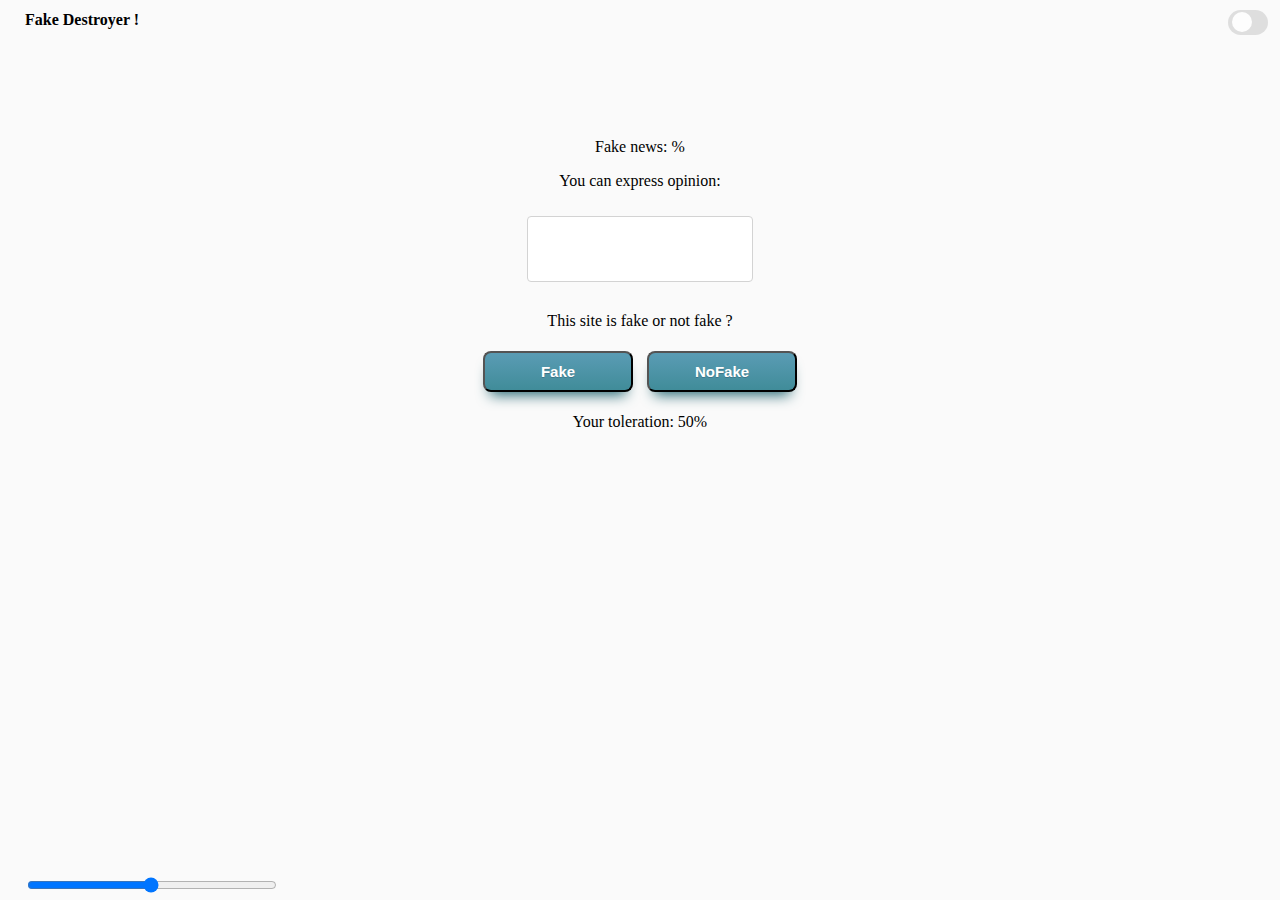
==== plugin/popup.html @ 9ff84e1b "fake rate updates" ====
<!DOCTYPE html>
<html>

<head>
    <script src="jquery-3.4.1.min.js"></script>
  <style>
    body {
      padding: 10px 20px 10px 20px;
      text-align: center;
      background-color:#fafafa;
    }

    p {
      text-align: center;
    }

    textarea.description {
      width: 220px;
      height: 60px;
      margin: 10px;
      border-radius:4px;
      border-width:thin;
      border-color:lightgray;
      resize: none;
    }

    p.logo{
        position: absolute;
  		display: inline-block;
      	left: 25px;
      	top: -5px;
      	font-size:16px;
      	font-weight:bold;
    }
    image{
      position: absolute;
      left:5px;
      top: 5px;
    }
    
  </style>
  <link rel="stylesheet" type="text/css" href="switch_style.css">
  <link rel="stylesheet" type="text/css" href="button_style.css">
  <link rel="stylesheet" type="text/css" href="slider_style.css">

</head>
<body>
  <div class="header">
  <p class="logo ptag">Fake Destroyer !</p>
  <label class="switch" >
  <input type="checkbox" id="togBckGr">
  <span class="slider round"></span>
	</label>
  </div>
  <canvas id="myCanvas" style="margin-top:-50px;margin-left: 28px;"></canvas>
  <p>   Fake news: <span id="rejtio"></span>%</p>
  <p class="ptag" id="opinion">You can express opinion:</p>
  <textarea rows="4" cols="50" class="description" id="descr"></textarea>
  <p class="ptag">This site is fake or not fake ?</p>
  <button id="fake" class="myButton">Fake</button>
  <button id="nofake" class="myButton">NoFake</button>
  <div class="slidecontainer">
      <p>   Your toleration: <span id="demo"></span>%</p>
      <input type="range" min="1" max="100" value="50" id="myRange">
    </div>
  <script src="popup.js"></script>
  <script src="chart.js"></script>
</body>

</html>
---- plugin/switch_style.css ----
.switch {
  position: absolute;
  display: inline-block;
  top:10px;
  right:12px;
  width: 40px;
  height: 15px;
}

.switch input { 
  opacity: 0;
  width: 0;
  height: 0;
}

.slider {
  position: absolute;
  cursor: pointer;
  top: 0;
  left: 0;
  right: 0;
  bottom: 0;
  background-color: #ccc;
  -webkit-transition: .4s;
  transition: .4s;
}

.slider:before {
  position: absolute;
  content: "";  
  height: 20px;
  width: 20px;
  left: 4px;
  bottom: 3px;
  background-color: white;
  -webkit-transition: .4s;
  transition: .4s;
}

input:checked + .slider {
  background-color: black;
}

input:focus + .slider {
  box-shadow: 0 0 1px #2196F3;
}

input:checked + .slider:before {
  -webkit-transform: translateX(10px);
  -ms-transform: translateX(10px);
  transform: translateX(10px);
}

/* Rounded sliders */
.slider.round {
  border-radius: 34px;
}

.slider.round:before {
  border-radius: 50%;
}
---- plugin/button_style.css ----
.myButton {
	-moz-box-shadow: 0px 10px 14px -7px #276873;
	-webkit-box-shadow: 0px 10px 14px -7px #276873;
	box-shadow: 0px 10px 14px -7px #276873;
	background:-webkit-gradient(linear, left top, left bottom, color-stop(0.05, #599bb3), color-stop(1, #408c99));
	background:-moz-linear-gradient(top, #599bb3 5%, #408c99 100%);
	background:-webkit-linear-gradient(top, #599bb3 5%, #408c99 100%);
	background:-o-linear-gradient(top, #599bb3 5%, #408c99 100%);
	background:-ms-linear-gradient(top, #599bb3 5%, #408c99 100%);
	background:linear-gradient(to bottom, #599bb3 5%, #408c99 100%);
	filter:progid:DXImageTransform.Microsoft.gradient(startColorstr='#599bb3', endColorstr='#408c99',GradientType=0);
	background-color:#599bb3;
	-moz-border-radius:8px;
	-webkit-border-radius:8px;
	border-radius:8px;
	display:inline-block;
	cursor:pointer;
	color:#ffffff;
	font-family:Arial;
	font-size:15px;
	font-weight:bold;
	padding:10px 24px;
	text-decoration:none;
	text-shadow:0px 1px 0px #3d768a;
	margin:5px;
	width: 150px;
}
.myButton:hover:enabled {
	background:-webkit-gradient(linear, left top, left bottom, color-stop(0.05, #408c99), color-stop(1, #599bb3));
	background:-moz-linear-gradient(top, #408c99 5%, #599bb3 100%);
	background:-webkit-linear-gradient(top, #408c99 5%, #599bb3 100%);
	background:-o-linear-gradient(top, #408c99 5%, #599bb3 100%);
	background:-ms-linear-gradient(top, #408c99 5%, #599bb3 100%);
	background:linear-gradient(to bottom, #408c99 5%, #599bb3 100%);
	filter:progid:DXImageTransform.Microsoft.gradient(startColorstr='#408c99', endColorstr='#599bb3',GradientType=0);
	background-color:#408c99;
}
.myButton:active:enabled {
	position:relative;
}

.btnClicked{
  	background:-webkit-gradient(linear, left top, left bottom, color-stop(0.05, #408c99), color-stop(1, #599bb3));
	background:-moz-linear-gradient(top, #80bcc9 5%, #99Cbf3 100%);
	background:-webkit-linear-gradient(top, #80bcc9 5%, #99Cbf3 100%);
	background:-o-linear-gradient(top, #80bcc9 5%, #99Cbf3 100%);
	background:-ms-linear-gradient(top, #80bcc9 5%, #99Cbf3 100%);
	background:linear-gradient(to bottom, #80bcc9 5%, #99Cbf3 100%);
	filter:progid:DXImageTransform.Microsoft.gradient(startColorstr='#408c99', endColorstr='#599bb3',GradientType=0);
	background-color:#408c99;
  	border
}
---- plugin/slider_style.css ----
.slidecontainer {
    width: 100%;
  }
  
  .slider {
    -webkit-appearance: none;
    width: 100%;
    height: 25px;
    background: #d3d3d3;
    outline: none;
    opacity: 0.7;
    -webkit-transition: .2s;
    transition: opacity .2s;
  }
  
  .slider:hover {
    opacity: 1;
  }
  
  .slider::-webkit-slider-thumb {
    -webkit-appearance: none;
    appearance: none;
    width: 100px;
    height: 25px;
    background: #4CAF50;
    cursor: pointer;
  }
  
  .slider::-moz-range-thumb {
    width: 100px;
    height: 25px;
    background: #4CAF50;
    cursor: pointer;
  }
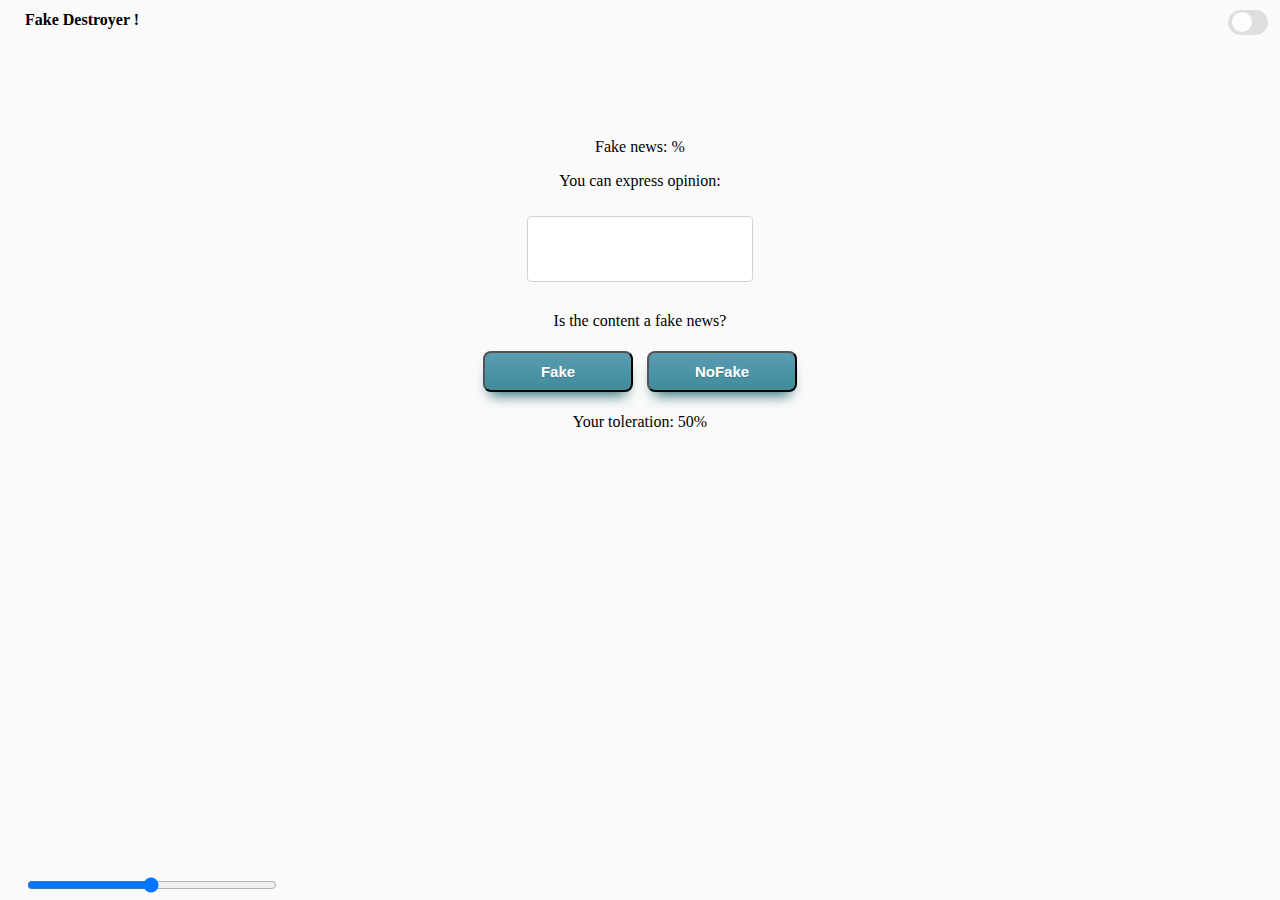
==== commit 497ac85d: "better translation" ====
--- a/plugin/popup.html
+++ b/plugin/popup.html
@@ -56,7 +56,7 @@
   <p>   Fake news: <span id="rejtio"></span>%</p>
   <p class="ptag" id="opinion">You can express opinion:</p>
   <textarea rows="4" cols="50" class="description" id="descr"></textarea>
-  <p class="ptag">This site is fake or not fake ?</p>
+  <p class="ptag">Is the content a fake news?</p>
   <button id="fake" class="myButton">Fake</button>
   <button id="nofake" class="myButton">NoFake</button>
   <div class="slidecontainer">
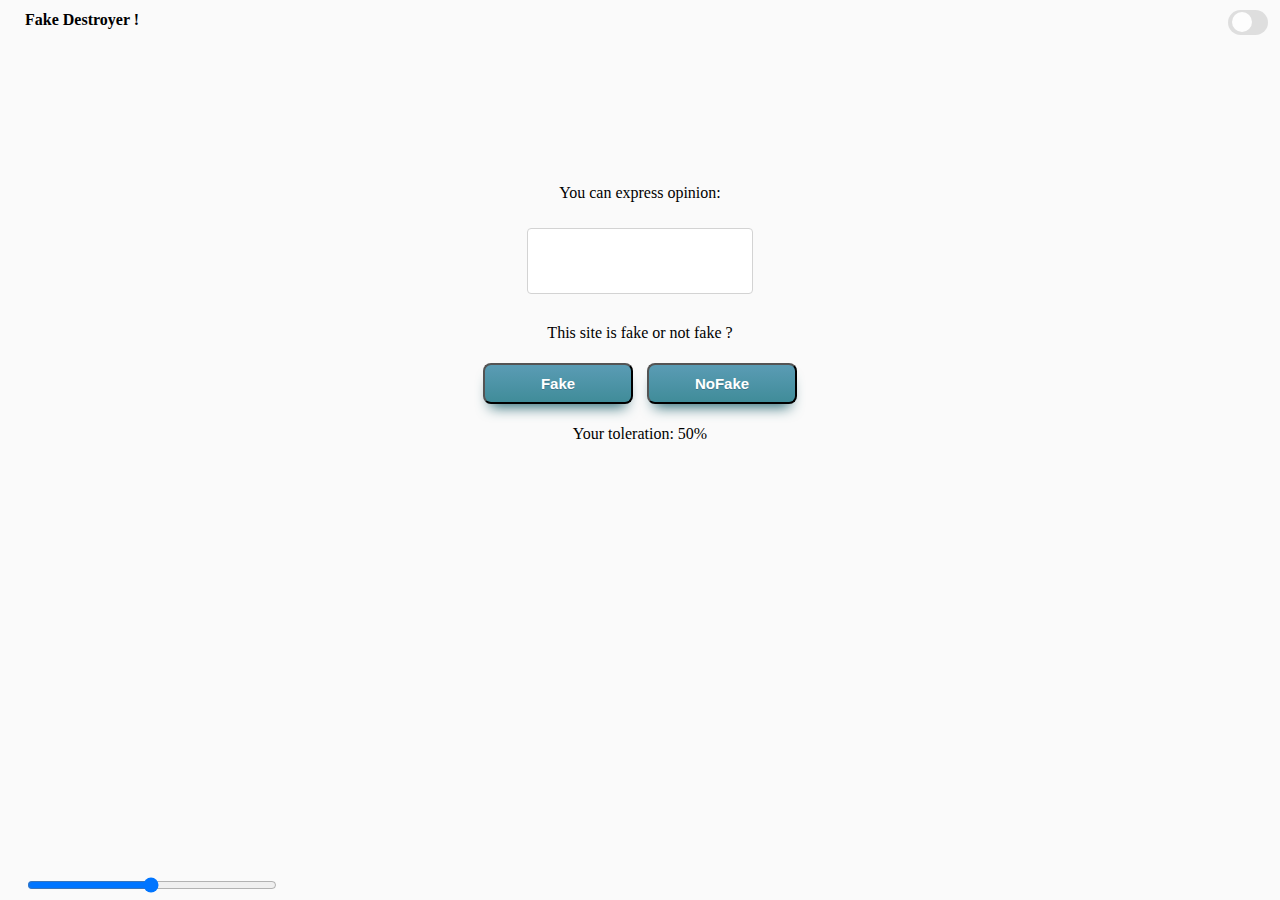
==== commit 4bb10f6b: "premerge1.0" ====
--- a/plugin/popup.html
+++ b/plugin/popup.html
@@ -2,12 +2,13 @@
 <html>
 
 <head>
-    <script src="jquery-3.4.1.min.js"></script>
+  <script src="jquery-3.4.1.min.js"></script>
+
   <style>
     body {
       padding: 10px 20px 10px 20px;
       text-align: center;
-      background-color:#fafafa;
+      background-color: #fafafa;
     }
 
     p {
@@ -18,53 +19,53 @@
       width: 220px;
       height: 60px;
       margin: 10px;
-      border-radius:4px;
-      border-width:thin;
-      border-color:lightgray;
+      border-radius: 4px;
+      border-width: thin;
+      border-color: lightgray;
       resize: none;
     }
 
-    p.logo{
-        position: absolute;
-  		display: inline-block;
-      	left: 25px;
-      	top: -5px;
-      	font-size:16px;
-      	font-weight:bold;
+    p.logo {
+      position: absolute;
+      display: inline-block;
+      left: 25px;
+      top: -5px;
+      font-size: 16px;
+      font-weight: bold;
     }
-    image{
+
+    image {
       position: absolute;
-      left:5px;
+      left: 5px;
       top: 5px;
     }
-    
   </style>
   <link rel="stylesheet" type="text/css" href="switch_style.css">
   <link rel="stylesheet" type="text/css" href="button_style.css">
   <link rel="stylesheet" type="text/css" href="slider_style.css">
 
 </head>
+
 <body>
   <div class="header">
-  <p class="logo ptag">Fake Destroyer !</p>
-  <label class="switch" >
-  <input type="checkbox" id="togBckGr">
-  <span class="slider round"></span>
-	</label>
+    <p class="logo ptag">Fake Destroyer !</p>
+    <label class="switch">
+      <input type="checkbox" id="togBckGr">
+      <span class="slider round"></span>
+    </label>
   </div>
-  <canvas id="myCanvas" style="margin-top:-50px;margin-left: 28px;"></canvas>
-  <p>   Fake news: <span id="rejtio"></span>%</p>
-  <p class="ptag" id="opinion">You can express opinion:</p>
+  <canvas id="myCanvas" style="margin-top:20px;"></canvas>
+  <p class="ptag" id="opinion" style="margin-top:30px">You can express opinion:</p>
   <textarea rows="4" cols="50" class="description" id="descr"></textarea>
-  <p class="ptag">Is the content a fake news?</p>
+  <p class="ptag">This site is fake or not fake ?</p>
   <button id="fake" class="myButton">Fake</button>
   <button id="nofake" class="myButton">NoFake</button>
   <div class="slidecontainer">
-      <p>   Your toleration: <span id="demo"></span>%</p>
-      <input type="range" min="1" max="100" value="50" id="myRange">
-    </div>
-  <script src="popup.js"></script>
-  <script src="chart.js"></script>
+    <p style="top:150px;"> Your toleration: <span id="demo"></span>%</p>
+    <input type="range" min="1" max="100" value="50" id="myRange">
+  </div>
 </body>
+<script src="popup.js"></script>
+<script src="chart.js"></script>
 
 </html>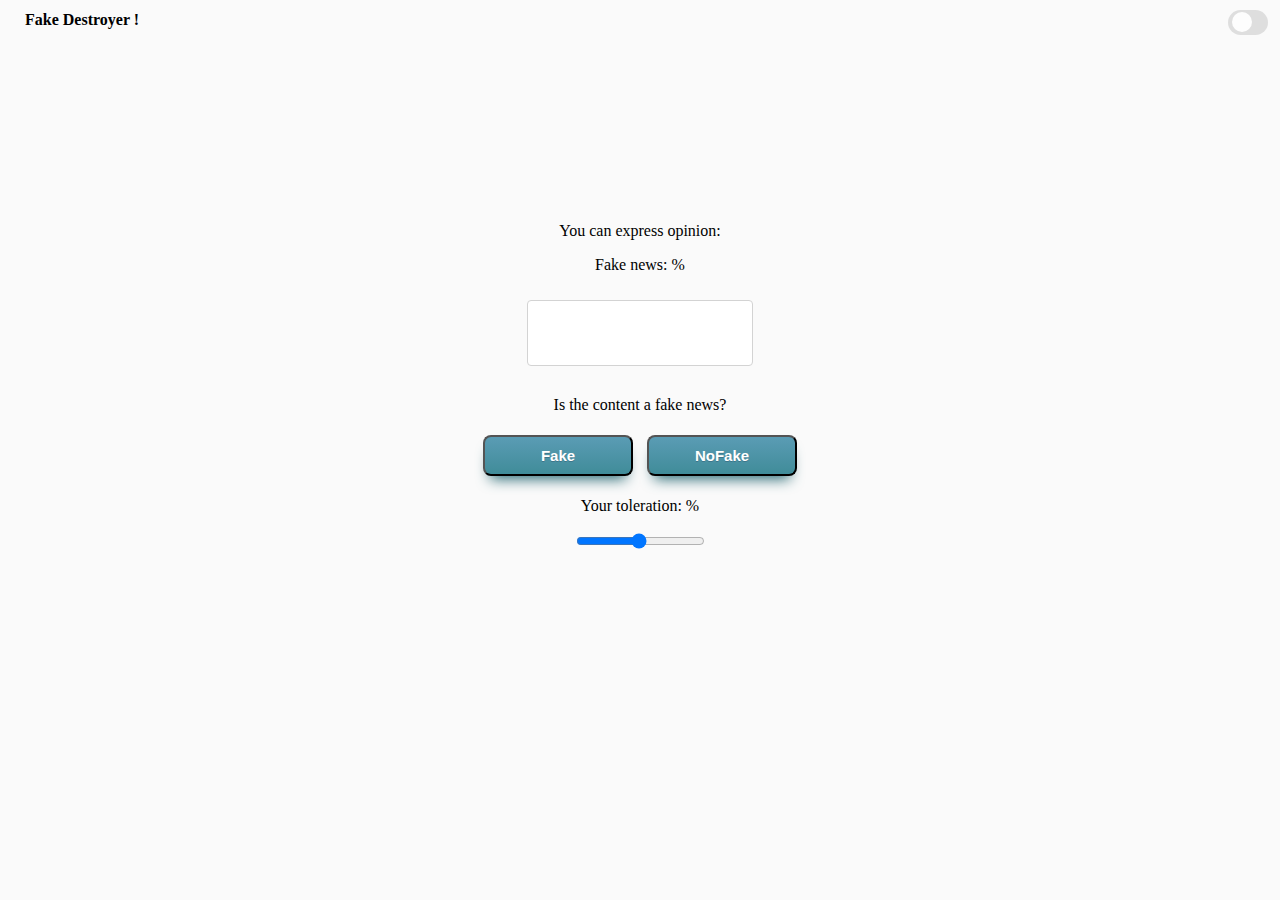
==== commit 3a7afd4f: "Merge branch 'master' of https://github.com/Kyeiv/xXx_FakeDestroyer_xXx" ====
--- a/plugin/popup.html
+++ b/plugin/popup.html
@@ -56,8 +56,9 @@
   </div>
   <canvas id="myCanvas" style="margin-top:20px;"></canvas>
   <p class="ptag" id="opinion" style="margin-top:30px">You can express opinion:</p>
+  <p>   Fake news: <span id="rejtio"></span>%</p>
   <textarea rows="4" cols="50" class="description" id="descr"></textarea>
-  <p class="ptag">This site is fake or not fake ?</p>
+  <p class="ptag">Is the content a fake news?</p>
   <button id="fake" class="myButton">Fake</button>
   <button id="nofake" class="myButton">NoFake</button>
   <div class="slidecontainer">
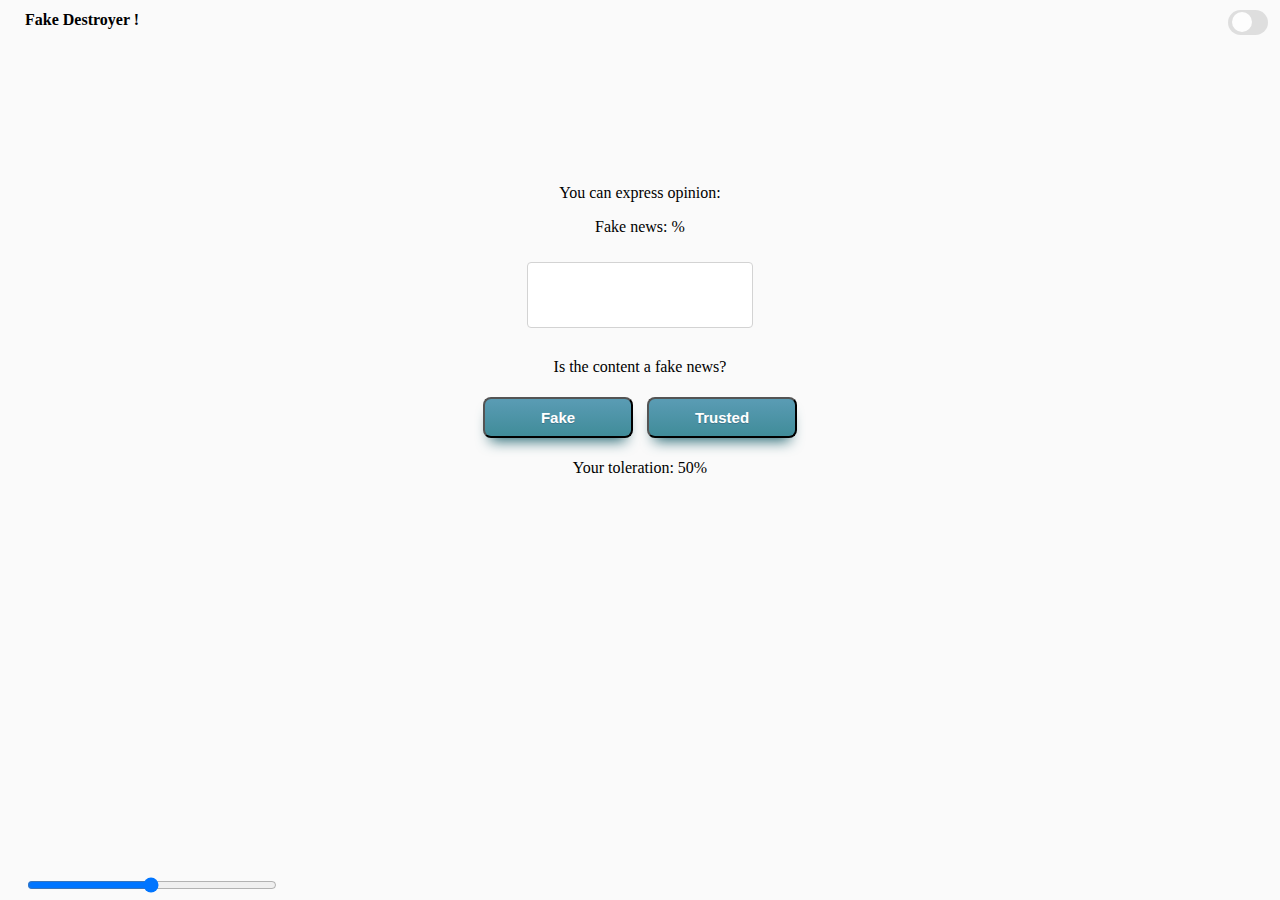
==== commit 33ef4dcb: "Trusty ;)" ====
--- a/plugin/popup.html
+++ b/plugin/popup.html
@@ -60,7 +60,7 @@
   <textarea rows="4" cols="50" class="description" id="descr"></textarea>
   <p class="ptag">Is the content a fake news?</p>
   <button id="fake" class="myButton">Fake</button>
-  <button id="nofake" class="myButton">NoFake</button>
+  <button id="nofake" class="myButton">Trusted</button>
   <div class="slidecontainer">
     <p style="top:150px;"> Your toleration: <span id="demo"></span>%</p>
     <input type="range" min="1" max="100" value="50" id="myRange">
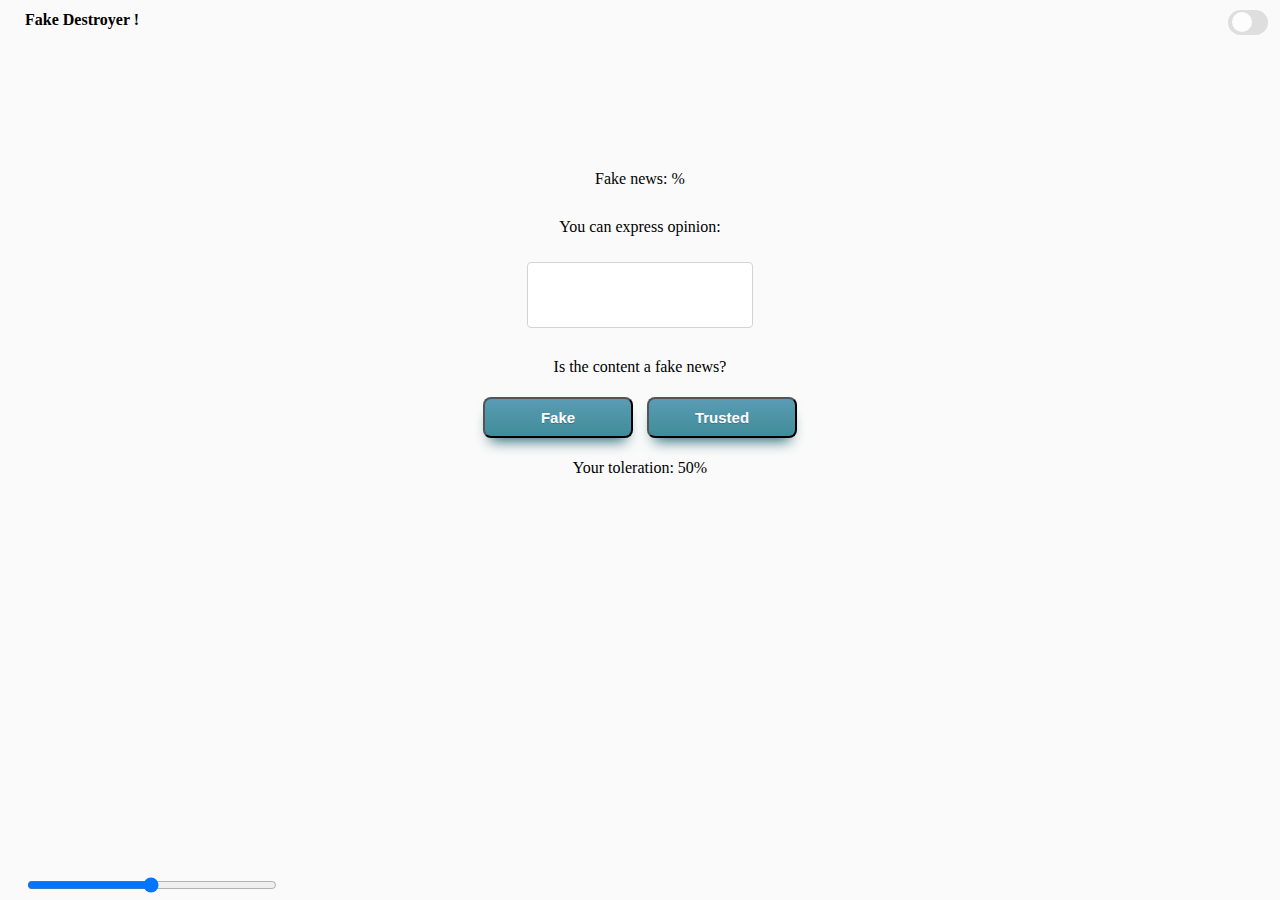
==== commit 54c1be15: "reorder" ====
--- a/plugin/popup.html
+++ b/plugin/popup.html
@@ -55,8 +55,8 @@
     </label>
   </div>
   <canvas id="myCanvas" style="margin-top:20px;"></canvas>
+  <p>   Fake news: <span id="rejtio"></span>%</p>
   <p class="ptag" id="opinion" style="margin-top:30px">You can express opinion:</p>
-  <p>   Fake news: <span id="rejtio"></span>%</p>
   <textarea rows="4" cols="50" class="description" id="descr"></textarea>
   <p class="ptag">Is the content a fake news?</p>
   <button id="fake" class="myButton">Fake</button>
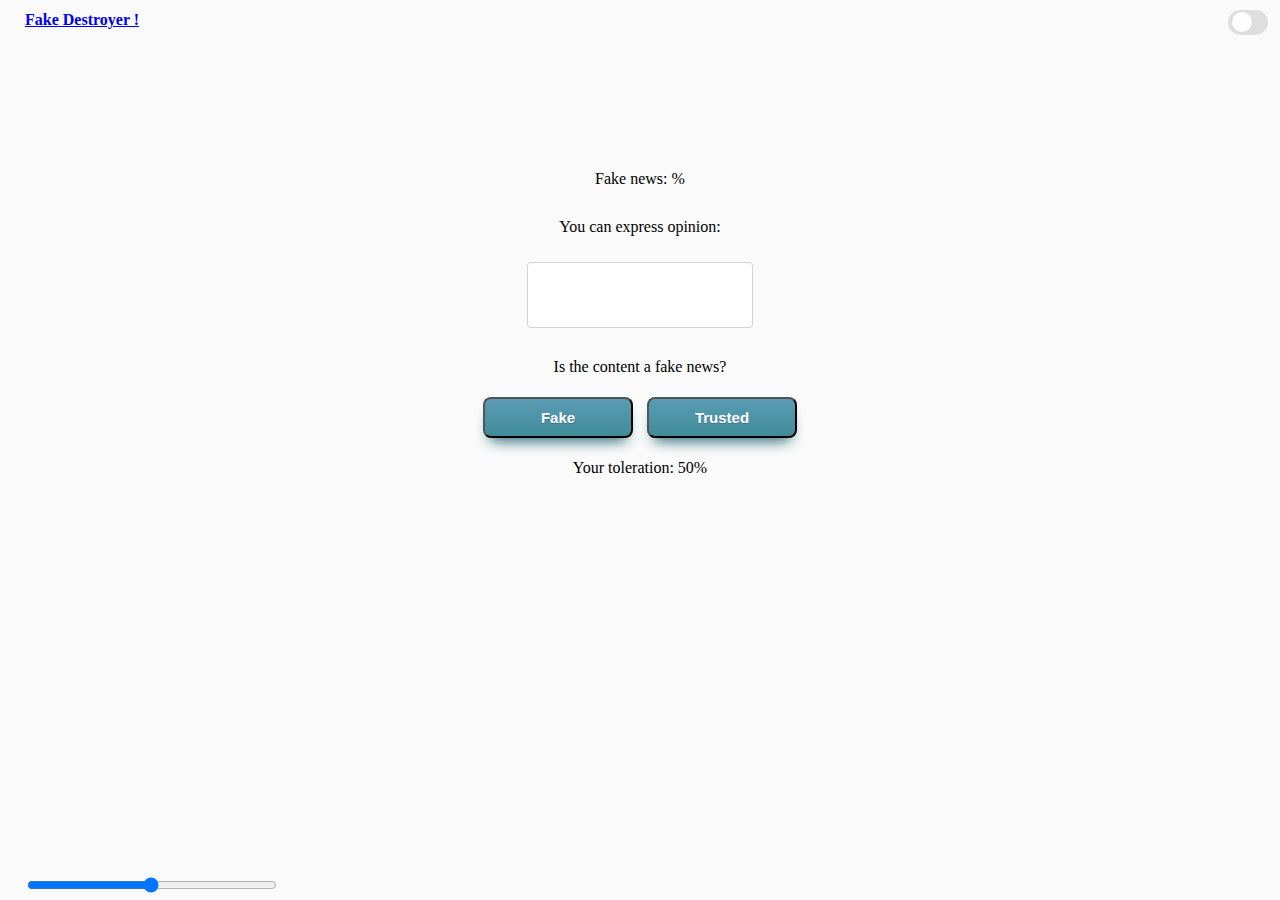
==== commit 4d1d4cff: "Added link to website" ====
--- a/plugin/popup.html
+++ b/plugin/popup.html
@@ -48,7 +48,7 @@
 
 <body>
   <div class="header">
-    <p class="logo ptag">Fake Destroyer !</p>
+    <p class="logo ptag"><a href="http://185.24.216.103" target="_blank">Fake Destroyer !</a></p>
     <label class="switch">
       <input type="checkbox" id="togBckGr">
       <span class="slider round"></span>
